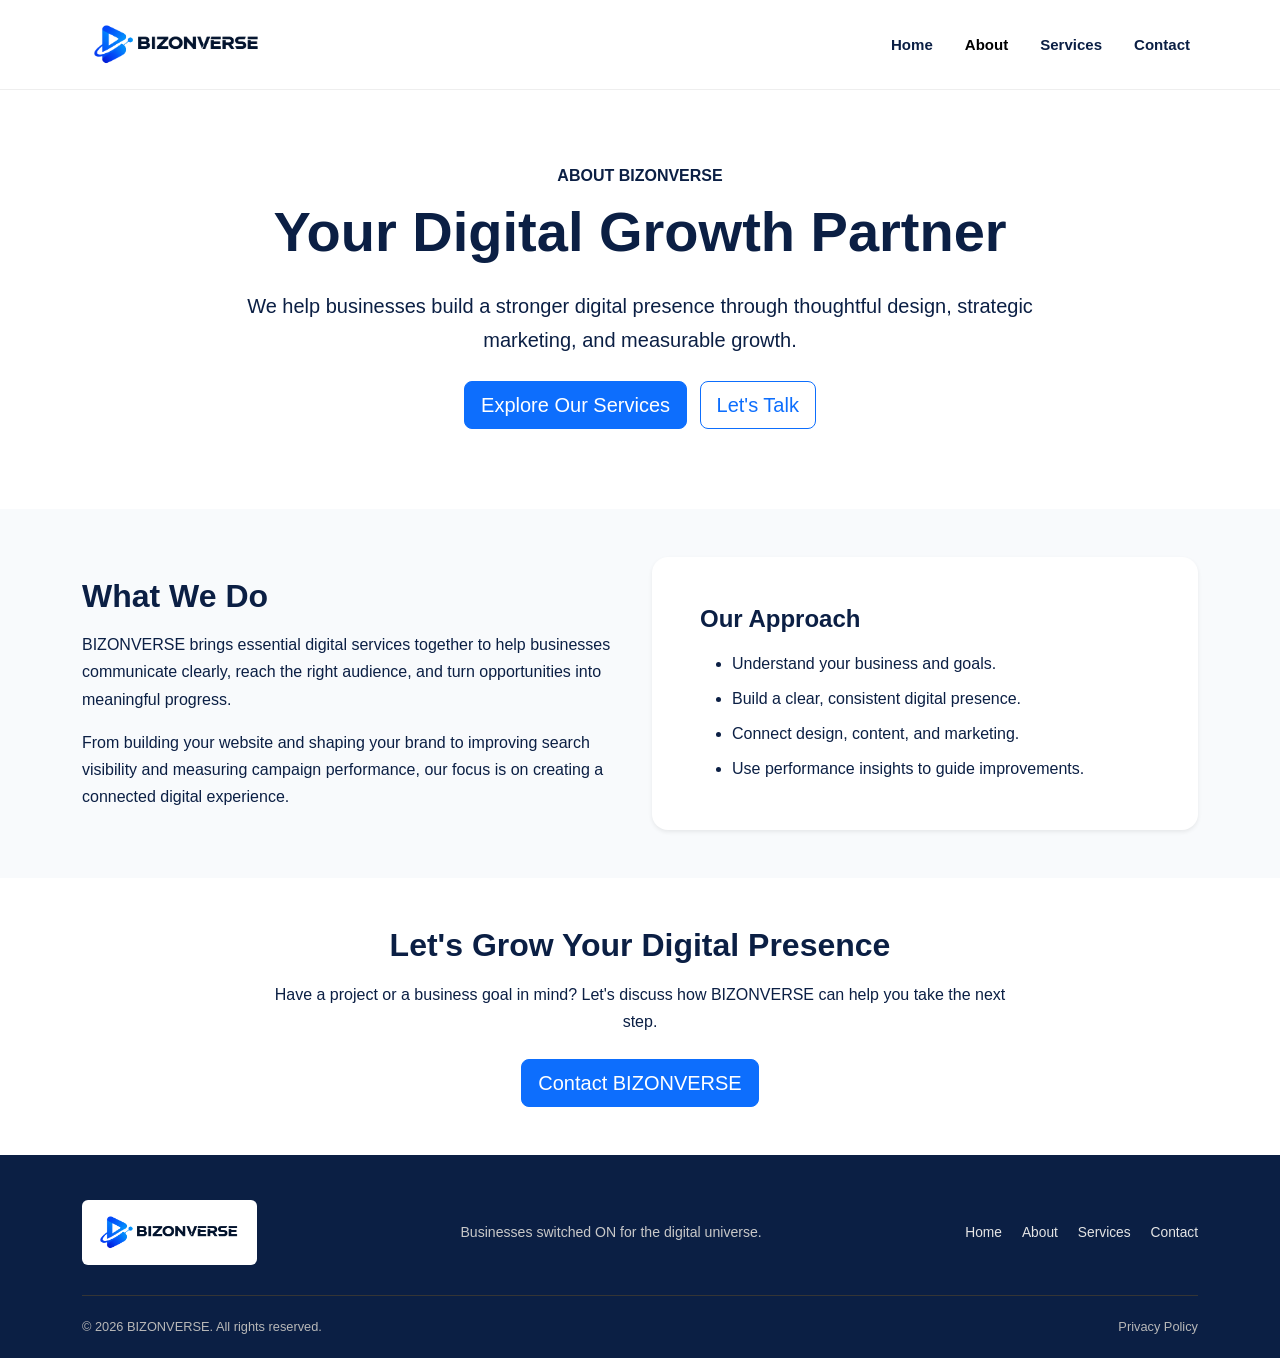
==== about.html @ 844cd247 "Initial BIZONVERSE static website" ====
<!DOCTYPE html>
<html lang="en">

<head>
  <meta charset="UTF-8">
  <meta name="viewport" content="width=device-width, initial-scale=1.0">
  <meta name="description"
    content="Learn about BIZONVERSE, your digital growth partner for website design, branding, SEO, and digital marketing.">
  <meta name="theme-color" content="#0B1F44">
  <title>About Us | BIZONVERSE</title>

  <link href="https://cdn.jsdelivr.net/npm/bootstrap@5.3.3/dist/css/bootstrap.min.css" rel="stylesheet"
    integrity="sha384-QWTKZyjpPEjISv5WaRU9OFeRpok6YctnYmDr5pNlyT2bRjXh0JMhjY6hW+ALEwIH" crossorigin="anonymous">

  <link rel="stylesheet" href="css/style.css">
</head>

<body>

  <header class="site-header">
    <nav class="navbar navbar-expand-lg navbar-light bg-white">
      <div class="container">
        <a class="navbar-brand brand-name" href="index.html" aria-label="BIZONVERSE home">
          <img src="assets/bizonverse-logo.png" alt="BIZONVERSE — Your Digital Growth Partner" class="site-logo">
        </a>

        <button class="navbar-toggler" type="button" data-bs-toggle="collapse" data-bs-target="#mainNavigation"
          aria-controls="mainNavigation" aria-expanded="false" aria-label="Toggle navigation">
          <span class="navbar-toggler-icon"></span>
        </button>

        <div class="collapse navbar-collapse" id="mainNavigation">
          <ul class="navbar-nav ms-auto align-items-lg-center gap-lg-3">
            <li class="nav-item"><a class="nav-link" href="index.html">Home</a></li>
            <li class="nav-item"><a class="nav-link active" aria-current="page" href="about.html">About</a></li>
            <li class="nav-item"><a class="nav-link" href="services.html">Services</a></li>
            <li class="nav-item"><a class="nav-link" href="contact.html">Contact</a></li>
          </ul>
        </div>
      </div>
    </nav>
  </header>

  <main id="site-content">
    <section class="py-5">
      <div class="container py-lg-4">
        <div class="row justify-content-center text-center">
          <div class="col-lg-9">
            <p class="text-uppercase fw-semibold mb-2">About BIZONVERSE</p>
            <h1 class="display-4 fw-bold mb-4">Your Digital Growth Partner</h1>
            <p class="lead mb-4">
              We help businesses build a stronger digital presence through
              thoughtful design, strategic marketing, and measurable growth.
            </p>
            <a href="services.html" class="btn btn-primary btn-lg me-2 mb-2">
              Explore Our Services
            </a>
            <a href="contact.html" class="btn btn-outline-primary btn-lg mb-2">
              Let's Talk
            </a>
          </div>
        </div>
      </div>
    </section>

    <section class="py-5" style="background-color: #F8FAFC;">
      <div class="container">
        <div class="row g-4 align-items-center">
          <div class="col-lg-6">
            <h2 class="fw-bold mb-3">What We Do</h2>
            <p>
              BIZONVERSE brings essential digital services together to help
              businesses communicate clearly, reach the right audience, and
              turn opportunities into meaningful progress.
            </p>
            <p class="mb-0">
              From building your website and shaping your brand to improving
              search visibility and measuring campaign performance, our focus
              is on creating a connected digital experience.
            </p>
          </div>
          <div class="col-lg-6">
            <div class="p-4 p-lg-5 bg-white rounded-4 shadow-sm">
              <h2 class="h4 fw-bold mb-3">Our Approach</h2>
              <ul class="mb-0">
                <li class="mb-2">Understand your business and goals.</li>
                <li class="mb-2">Build a clear, consistent digital presence.</li>
                <li class="mb-2">Connect design, content, and marketing.</li>
                <li>Use performance insights to guide improvements.</li>
              </ul>
            </div>
          </div>
        </div>
      </div>
    </section>

    <section class="py-5">
      <div class="container text-center">
        <div class="row justify-content-center">
          <div class="col-lg-8">
            <h2 class="fw-bold mb-3">Let's Grow Your Digital Presence</h2>
            <p class="mb-4">
              Have a project or a business goal in mind? Let's discuss how
              BIZONVERSE can help you take the next step.
            </p>
            <a href="contact.html" class="btn btn-primary btn-lg">
              Contact BIZONVERSE
            </a>
          </div>
        </div>
      </div>
    </section>
  </main>

  <footer class="site-footer">
    <div class="container">
      <div class="footer-main">
        <a class="navbar-brand brand-name footer-brand" href="#site-content" aria-label="BIZONVERSE home">
          <img src="assets/bizonverse-logo.png" alt="BIZONVERSE — Your Digital Growth Partner"
            class="site-logo footer-logo">
        </a>
        <p>Businesses switched ON for the digital universe.</p>
        <div class="footer-links">
          <a href="index.html">Home</a>
          <a href="about.html">About</a>
          <a href="services.html">Services</a>
          <a href="contact.html">Contact</a>
        </div>
      </div>
      <div class="footer-bottom">
        <p>© <span id="current-year">2026</span> BIZONVERSE. All rights reserved.</p>
        <a href="privacy-policy.html">Privacy Policy</a>
      </div>
    </div>
  </footer>

  <script src="https://cdn.jsdelivr.net/npm/bootstrap@5.3.3/dist/js/bootstrap.bundle.min.js"
    integrity="sha384-YvpcrYf0tY3lHB60NNkmXc5s9fDVZLESaAA55NDzOxhy9GkcIdslK1eN7N6jIeHz"
    crossorigin="anonymous"></script>
  <script src="js/main.js"></script>
</body>

</html>
---- css/style.css ----
:root {
  --bv-navy: #0B1F44;
  --bv-blue: #3B82F6;
  --bv-blue-hover: #2563EB;
  --bv-white: #FFFFFF;
  --bv-border: #E5E7EB;
  --bv-surface: #F8FAFC;
  --bv-dark-surface: #061329;
  --bv-text: #0B1F44;
  --bv-muted: #64748B;
  --bv-font: Inter, -apple-system, BlinkMacSystemFont, "Segoe UI", sans-serif;
  --bv-radius: 18px;
  --bv-shadow: 0 16px 45px rgba(11, 31, 68, 0.08);
}

* {
  box-sizing: border-box;
}

html {
  scroll-behavior: smooth;
  scroll-padding-top: 90px;
}

body {
  margin: 0;
  color: var(--bv-text);
  background: var(--bv-white);
  font-family: var(--bv-font);
  font-size: 16px;
  line-height: 1.7;
  -webkit-font-smoothing: antialiased;
}

a {
  color: inherit;
  text-decoration: none;
}

a:focus-visible,
button:focus-visible {
  outline: 3px solid var(--bv-blue);
  outline-offset: 4px;
}

.skip-link {
  position: absolute;
  top: -100px;
  left: 16px;
  z-index: 2000;
  padding: 10px 16px;
  color: var(--bv-white);
  background: var(--bv-navy);
  border-radius: 8px;
}

.skip-link:focus {
  top: 12px;
}

.site-header {
  position: sticky;
  top: 0;
  z-index: 1020;
  background: var(--bv-white);
  border-bottom: 1px solid rgba(17, 17, 17, 0.07);
}

.navbar {
  min-height: 82px;
}

.brand-name {
  color: var(--bv-navy);
  font-size: 1.45rem;
  font-weight: 850;
  letter-spacing: -1px;
}

.brand-name span:first-child {
  color: var(--bv-blue);
}

.brand-name .brand-dot {
  color: var(--bv-blue);
}

.navbar-nav .nav-link {
  color: var(--bv-text);
  font-size: 0.94rem;
  font-weight: 600;
  transition: color 0.2s ease;
}

.navbar-nav .nav-link:hover {
  color: var(--bv-blue);
}

.btn-brand {
  display: inline-flex;
  align-items: center;
  justify-content: center;
  gap: 10px;
  padding: 12px 23px;
  color: var(--bv-white);
  background: var(--bv-blue);
  border: 1px solid var(--bv-blue);
  border-radius: 8px;
  font-weight: 700;
  transition: background 0.2s ease, transform 0.2s ease;
}

.btn-brand:hover {
  color: var(--bv-white);
  background: var(--bv-blue-hover);
  border-color: var(--bv-blue-hover);
  transform: translateY(-2px);
}

.btn-outline-dark {
  padding: 12px 23px;
  border-radius: 8px;
  font-weight: 700;
}

.hero-section {
  position: relative;
  overflow: hidden;
  padding: 100px 0 110px;
  background:
    radial-gradient(ellipse at 95% 15%, rgba(217, 119, 6, 0.09), transparent 38%),
    linear-gradient(135deg, #FFFFFF 45%, #FAF7F1 100%);
}

.eyebrow {
  display: flex;
  align-items: center;
  gap: 10px;
  margin-bottom: 20px;
  color: var(--bv-blue);
  font-size: 0.77rem;
  font-weight: 800;
  letter-spacing: 2px;
}

.eyebrow > span {
  width: 27px;
  height: 3px;
  background: var(--bv-blue);
  border-radius: 4px;
}

.hero-section h1 {
  max-width: 740px;
  margin-bottom: 24px;
  color: var(--bv-navy);
  font-size: clamp(2.7rem, 5.5vw, 4.7rem);
  font-weight: 850;
  letter-spacing: -2.8px;
  line-height: 1.09;
}

.highlight {
  color: var(--bv-blue);
}

.hero-description {
  max-width: 590px;
  margin-bottom: 32px;
  color: var(--bv-muted);
  font-size: 1.08rem;
  line-height: 1.9;
}

.hero-actions {
  display: flex;
  flex-wrap: wrap;
  gap: 13px;
}

.hero-proof {
  display: flex;
  align-items: center;
  gap: 12px;
  margin-top: 32px;
}

.proof-icon {
  display: grid;
  flex-shrink: 0;
  width: 34px;
  height: 34px;
  place-items: center;
  color: var(--bv-blue);
  background: #DBEAFE;
  border-radius: 50%;
}

.hero-proof p {
  margin: 0;
  color: var(--bv-muted);
  font-size: 0.87rem;
}

.growth-card {
  position: relative;
  overflow: hidden;
  padding: 30px;
  background: var(--bv-white);
  border: 1px solid var(--bv-border);
  border-radius: 24px;
  box-shadow: var(--bv-shadow);
}

.growth-card-top {
  display: flex;
  align-items: center;
  gap: 9px;
  color: var(--bv-muted);
  font-size: 0.68rem;
  font-weight: 800;
  letter-spacing: 1.3px;
}

.status-dot {
  width: 8px;
  height: 8px;
  background: #22A06B;
  border-radius: 50%;
}

.growth-orbit {
  position: relative;
  display: grid;
  width: min(100%, 310px);
  aspect-ratio: 1;
  margin: 25px auto;
  place-items: center;
}

.orbit {
  position: absolute;
  border: 1px solid rgba(217, 119, 6, 0.22);
  border-radius: 50%;
}

.orbit-one {
  inset: 8%;
}

.orbit-two {
  inset: 21%;
  border-style: dashed;
  border-color: rgba(17, 17, 17, 0.16);
}

.orbit-center {
  display: flex;
  align-items: center;
  justify-content: center;
  gap: 4px;
  width: 105px;
  height: 105px;
  color: var(--bv-white);
  background: var(--bv-navy);
  border: 5px solid #FFF0D6;
  border-radius: 50%;
  font-size: 1.55rem;
  font-weight: 850;
  letter-spacing: -1px;
  box-shadow: 0 8px 25px rgba(17, 17, 17, 0.16);
}

.orbit-center span {
  color: var(--bv-blue);
  font-size: 0.85rem;
}

.orbit-node {
  position: absolute;
  display: grid;
  width: 43px;
  height: 43px;
  place-items: center;
  color: var(--bv-blue);
  background: var(--bv-white);
  border: 1px solid var(--bv-border);
  border-radius: 50%;
  font-size: 0.9rem;
  font-weight: 800;
  box-shadow: 0 5px 20px rgba(17, 17, 17, 0.08);
}

.node-one {
  top: 5%;
  left: 45%;
}

.node-two {
  right: 3%;
  bottom: 28%;
}

.node-three {
  bottom: 6%;
  left: 17%;
}

.growth-card h2 {
  color: var(--bv-navy);
  font-size: 1.2rem;
  font-weight: 800;
  text-align: center;
}

.growth-card > p {
  color: var(--bv-muted);
  font-size: 0.9rem;
  text-align: center;
}

.growth-steps {
  display: grid;
  gap: 10px;
  margin-top: 25px;
  padding-top: 20px;
  border-top: 1px solid var(--bv-border);
}

.growth-steps div {
  display: flex;
  align-items: center;
  gap: 12px;
  font-size: 0.9rem;
  font-weight: 600;
}

.growth-steps span {
  color: var(--bv-blue);
  font-size: 0.76rem;
  font-weight: 850;
}

.intro-strip {
  padding: 27px 0;
  color: var(--bv-white);
  background: var(--bv-navy);
  text-align: center;
}

.intro-strip p {
  margin-bottom: 3px;
  font-size: 0.75rem;
  font-weight: 800;
  letter-spacing: 1.8px;
}

.intro-strip span {
  color: #93C5FD;
  font-size: 0.95rem;
}

.section-padding {
  padding: 100px 0;
}

.services-section {
  background: var(--bv-white);
}

.section-heading {
  max-width: 720px;
  margin: 0 auto 48px;
  text-align: center;
}

.section-heading .eyebrow {
  justify-content: center;
}

.section-heading h2,
.about-section h2,
.contact-panel h2 {
  margin-bottom: 17px;
  color: var(--bv-navy);
  font-size: clamp(2rem, 4vw, 3.25rem);
  font-weight: 850;
  letter-spacing: -1.5px;
  line-height: 1.2;
}

.section-heading > p:last-child {
  color: var(--bv-muted);
}

.service-card {
  height: 100%;
  padding: 28px 24px;
  background: var(--bv-white);
  border: 1px solid var(--bv-border);
  border-radius: var(--bv-radius);
  transition: transform 0.25s ease, box-shadow 0.25s ease, border-color 0.25s ease;
}

.service-card:hover {
  transform: translateY(-6px);
  border-color: #93C5FD;
  box-shadow: var(--bv-shadow);
}

.service-icon {
  display: grid;
  width: 52px;
  height: 52px;
  margin-bottom: 23px;
  place-items: center;
  color: var(--bv-blue);
  background: #DBEAFE;
  border-radius: 14px;
  font-size: 1.65rem;
  font-weight: 700;
}

.service-card h3 {
  margin-bottom: 12px;
  color: var(--bv-navy);
  font-size: 1.15rem;
  font-weight: 800;
}

.service-card p {
  min-height: 82px;
  margin-bottom: 18px;
  color: var(--bv-muted);
  font-size: 0.9rem;
  line-height: 1.8;
}

.service-card a {
  color: var(--bv-blue-hover);
  font-size: 0.87rem;
  font-weight: 800;
}

.service-card a:hover {
  color: var(--bv-navy);
}

.about-section {
  background: var(--bv-surface);
}

.about-copy {
  margin-bottom: 30px;
  color: var(--bv-muted);
  font-size: 1.05rem;
  line-height: 1.9;
}

.value-list {
  display: grid;
  gap: 20px;
}

.value-list > div {
  display: flex;
  align-items: flex-start;
  gap: 18px;
}

.value-list > div > span {
  display: grid;
  flex-shrink: 0;
  width: 42px;
  height: 42px;
  place-items: center;
  color: var(--bv-blue);
  background: var(--bv-white);
  border: 1px solid var(--bv-border);
  border-radius: 10px;
  font-size: 0.8rem;
  font-weight: 850;
}

.value-list p {
  margin: 0;
  color: var(--bv-muted);
  font-size: 0.9rem;
}

.value-list strong {
  color: var(--bv-navy);
  font-size: 1rem;
}

.contact-section {
  background: var(--bv-white);
}

.contact-panel {
  display: flex;
  align-items: center;
  justify-content: space-between;
  gap: 35px;
  padding: 55px;
  background: #F8FAFC;
  border: 1px solid #E5E7EB;
  border-radius: 24px;
}

.contact-panel > div {
  max-width: 680px;
}

.contact-panel h2 {
  font-size: clamp(2rem, 4vw, 3rem);
}

.contact-panel p:last-child {
  margin-bottom: 0;
  color: var(--bv-muted);
}

.site-footer {
  padding: 45px 0 20px;
  color: #E5E5E5;
  background: var(--bv-navy);
}

.footer-main {
  display: flex;
  align-items: center;
  justify-content: space-between;
  flex-wrap: wrap;
  gap: 20px;
  padding-bottom: 30px;
}

.footer-brand {
  color: var(--bv-white);
}

.footer-main > p {
  margin: 0;
  color: #C8C8C8;
  font-size: 0.88rem;
}

.footer-links {
  display: flex;
  flex-wrap: wrap;
  gap: 20px;
  font-size: 0.86rem;
}

.footer-links a:hover,
.footer-bottom a:hover {
  color: #93C5FD;
}

.footer-bottom {
  display: flex;
  align-items: center;
  justify-content: space-between;
  flex-wrap: wrap;
  gap: 12px;
  padding-top: 20px;
  border-top: 1px solid #353535;
  color: #B8B8B8;
  font-size: 0.8rem;
}

.footer-bottom p {
  margin: 0;
}

@media (max-width: 991.98px) {
  .hero-section {
    padding: 75px 0;
  }

  .navbar-collapse {
    padding: 18px 0;
  }

  .navbar-nav {
    align-items: stretch !important;
  }

  .navbar-nav .nav-cta {
    margin-top: 8px;
  }

  .contact-panel {
    align-items: flex-start;
    flex-direction: column;
    padding: 38px;
  }
}

@media (max-width: 575.98px) {
  .navbar {
    min-height: 72px;
  }

  .brand-name {
    font-size: 1.25rem;
  }

  .hero-section {
    padding: 58px 0;
  }

  .hero-section h1 {
    font-size: clamp(2.35rem, 11vw, 3.4rem);
    letter-spacing: -1.8px;
  }

  .hero-description {
    font-size: 1rem;
  }

  .hero-actions {
    flex-direction: column;
    align-items: stretch;
  }

  .hero-actions .btn {
    width: 100%;
  }

  .growth-card {
    padding: 23px 18px;
  }

  .section-padding {
    padding: 68px 0;
  }

  .section-heading {
    margin-bottom: 34px;
  }

  .service-card {
    padding: 24px;
  }

  .service-card p {
    min-height: 0;
  }

  .contact-panel {
    padding: 28px 22px;
  }

  .contact-panel .btn {
    width: 100%;
    padding-inline: 12px;
    font-size: 0.95rem;
  }

  .footer-main,
  .footer-bottom {
    align-items: flex-start;
    flex-direction: column;
  }

  .footer-links {
    gap: 16px;
  }
}

@media (prefers-reduced-motion: reduce) {
  *,
  *::before,
  *::after {
    scroll-behavior: auto !important;
    animation-duration: 0.01ms !important;
    transition-duration: 0.01ms !important;
  }
}



.site-logo {
  display: block;
  width: 190px;
  max-width: 100%;
  height: auto;
  object-fit: contain;
}


.footer-logo {
  width: 175px;
  background: #FFFFFF;
  padding: 6px 8px;
  border-radius: 6px;
}


@media (max-width: 575.98px) {
  .site-logo {
    width: 155px;
  }

  .footer-logo {
    width: 150px;
  }
}
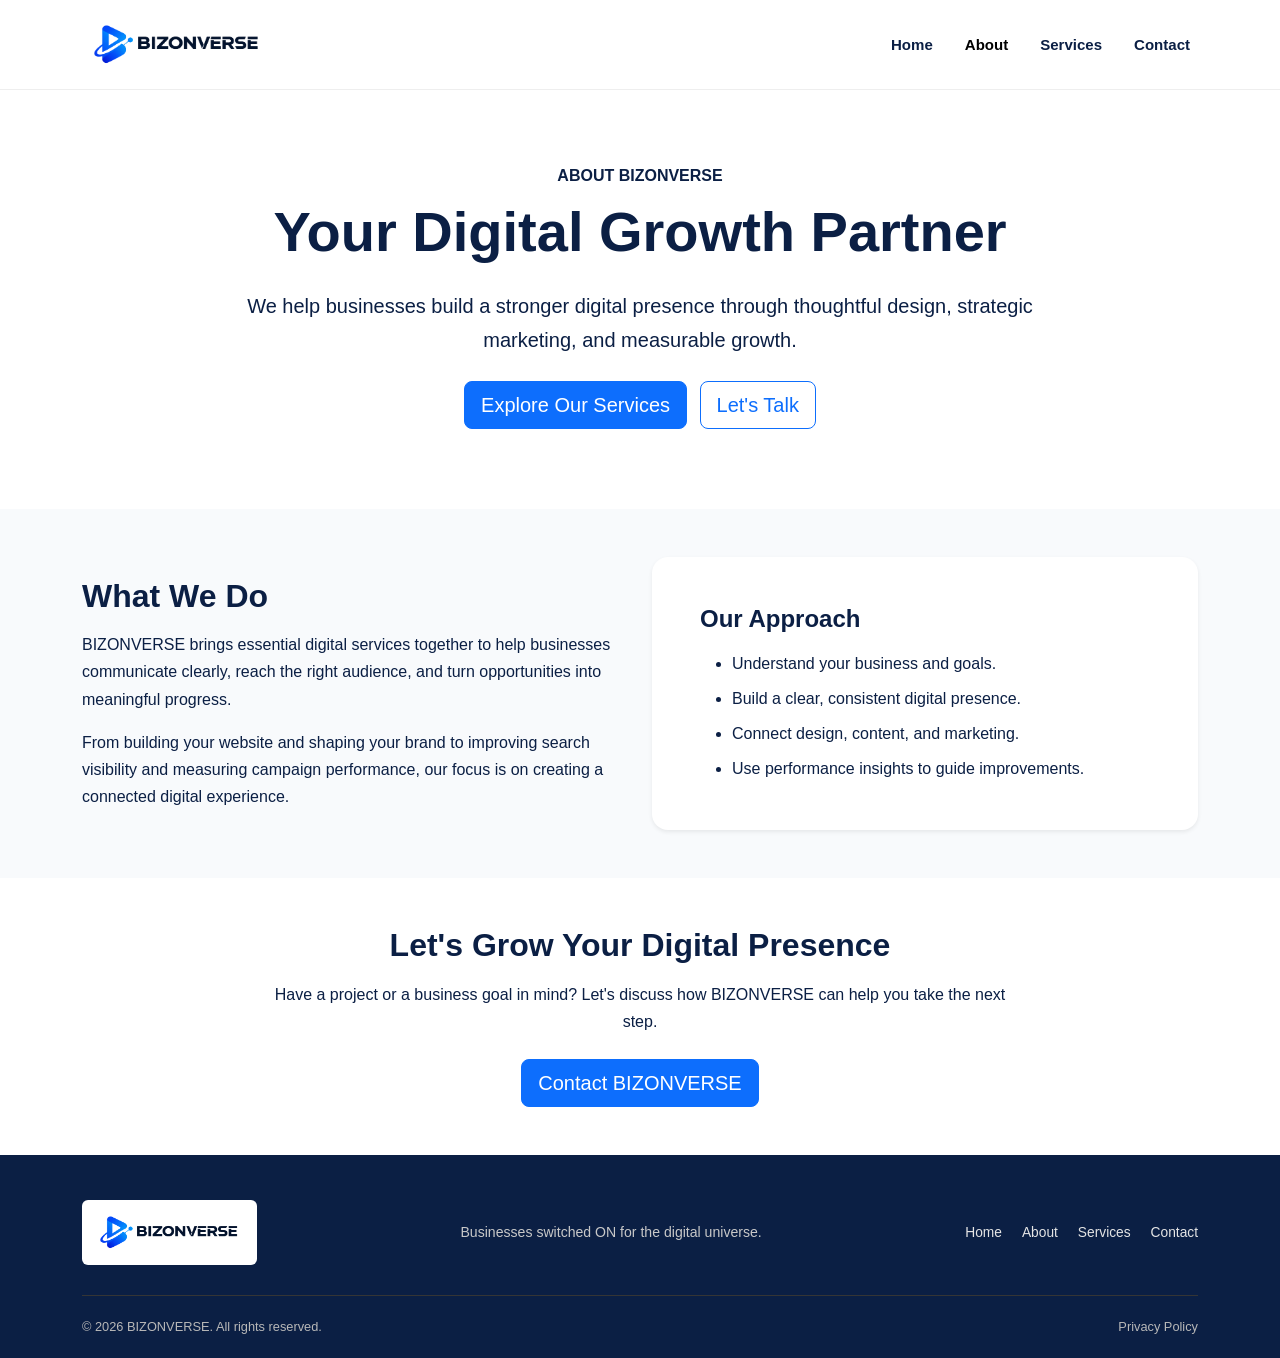
==== commit c7843c05: "Optimize logo image with WebP" ====
--- a/about.html
+++ b/about.html
@@ -2,13 +2,37 @@
 <html lang="en">
 
 <head>
+    <!-- Google tag (gtag.js) -->
+    <script async src="https://www.googletagmanager.com/gtag/js?id=G-BG7Q9536P5"></script>
+    <script>
+        window.dataLayer = window.dataLayer || [];
+        function gtag(){dataLayer.push(arguments);}
+        gtag('js', new Date());
+        gtag('config', 'G-BG7Q9536P5');
+    </script>
   <meta charset="UTF-8">
   <meta name="viewport" content="width=device-width, initial-scale=1.0">
   <meta name="description"
     content="Learn about BIZONVERSE, your digital growth partner for website design, branding, SEO, and digital marketing.">
   <meta name="theme-color" content="#0B1F44">
   <title>About Us | BIZONVERSE</title>
+  <link rel="canonical" href="https://bizonverse.com/about.html">
+  
+  <!-- Open Graph: Social sharing -->
+  <meta property="og:title" content="About Us | BIZONVERSE">
+  <meta property="og:description" content="Learn about BIZONVERSE, your digital growth partner for website design, branding, SEO, and digital marketing.">
+  <meta property="og:url" content="https://bizonverse.com/about.html">
+  <meta property="og:type" content="website">
+  <meta property="og:image" content="https://bizonverse.com/assets/bizonverse-logo.webp">
+  <meta property="og:site_name" content="BIZONVERSE">
+  <meta property="og:locale" content="en_IN">
+  <!-- Twitter/X: Social sharing -->
+  <meta name="twitter:card" content="summary_large_image">
+  <meta name="twitter:title" content="About Us | BIZONVERSE">
+  <meta name="twitter:description" content="Learn about BIZONVERSE, your digital growth partner for website design, branding, SEO, and digital marketing.">
+  <meta name="twitter:image" content="https://bizonverse.com/assets/bizonverse-logo.webp">
 
+  <!-- Bootstrap 5 -->
   <link href="https://cdn.jsdelivr.net/npm/bootstrap@5.3.3/dist/css/bootstrap.min.css" rel="stylesheet"
     integrity="sha384-QWTKZyjpPEjISv5WaRU9OFeRpok6YctnYmDr5pNlyT2bRjXh0JMhjY6hW+ALEwIH" crossorigin="anonymous">
 
@@ -21,7 +45,7 @@
     <nav class="navbar navbar-expand-lg navbar-light bg-white">
       <div class="container">
         <a class="navbar-brand brand-name" href="index.html" aria-label="BIZONVERSE home">
-          <img src="assets/bizonverse-logo.png" alt="BIZONVERSE — Your Digital Growth Partner" class="site-logo">
+          <img src="assets/bizonverse-logo.webp" alt="BIZONVERSE — Your Digital Growth Partner" class="site-logo">
         </a>
 
         <button class="navbar-toggler" type="button" data-bs-toggle="collapse" data-bs-target="#mainNavigation"
@@ -116,7 +140,7 @@
     <div class="container">
       <div class="footer-main">
         <a class="navbar-brand brand-name footer-brand" href="#site-content" aria-label="BIZONVERSE home">
-          <img src="assets/bizonverse-logo.png" alt="BIZONVERSE — Your Digital Growth Partner"
+          <img src="assets/bizonverse-logo.webp" alt="BIZONVERSE — Your Digital Growth Partner"
             class="site-logo footer-logo">
         </a>
         <p>Businesses switched ON for the digital universe.</p>
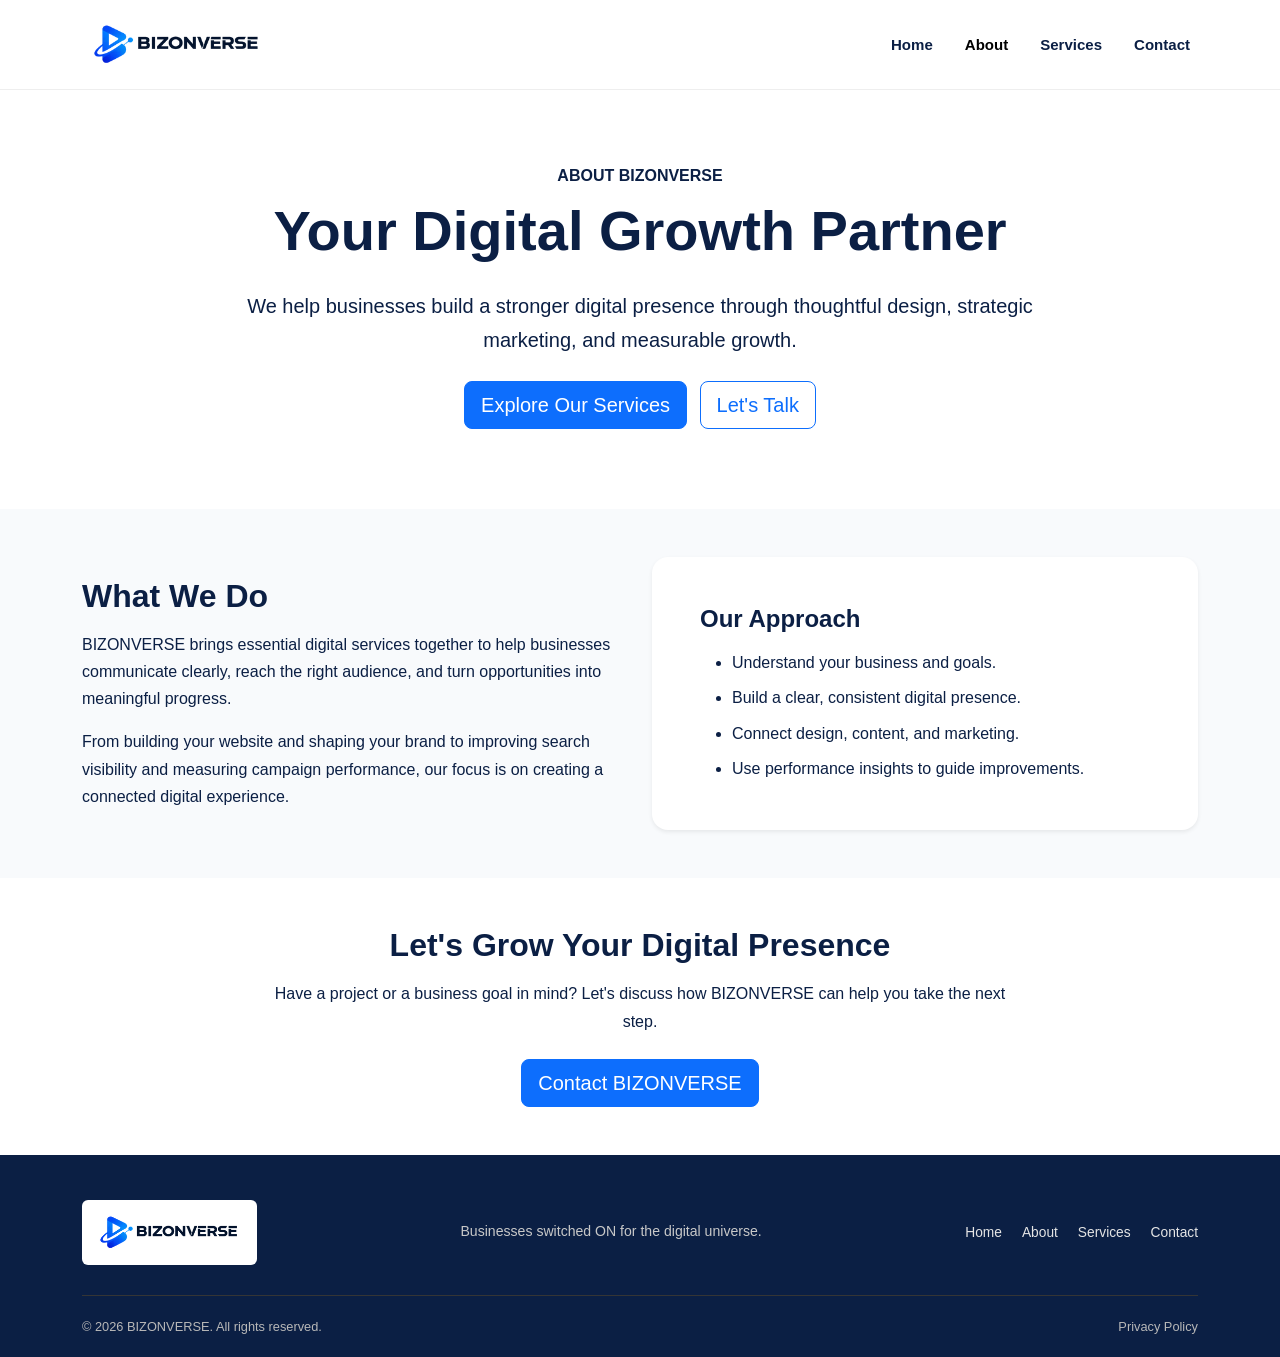
==== commit 7beaac9f: "Resize logo for faster mobile loading" ====
--- a/about.html
+++ b/about.html
@@ -23,14 +23,14 @@
   <meta property="og:description" content="Learn about BIZONVERSE, your digital growth partner for website design, branding, SEO, and digital marketing.">
   <meta property="og:url" content="https://bizonverse.com/about.html">
   <meta property="og:type" content="website">
-  <meta property="og:image" content="https://bizonverse.com/assets/bizonverse-logo.webp">
+  <meta property="og:image" content="https://bizonverse.com/assets/bizonverse-logo-small.webp">
   <meta property="og:site_name" content="BIZONVERSE">
   <meta property="og:locale" content="en_IN">
   <!-- Twitter/X: Social sharing -->
   <meta name="twitter:card" content="summary_large_image">
   <meta name="twitter:title" content="About Us | BIZONVERSE">
   <meta name="twitter:description" content="Learn about BIZONVERSE, your digital growth partner for website design, branding, SEO, and digital marketing.">
-  <meta name="twitter:image" content="https://bizonverse.com/assets/bizonverse-logo.webp">
+  <meta name="twitter:image" content="https://bizonverse.com/assets/bizonverse-logo-small.webp">
 
   <!-- Bootstrap 5 -->
   <link href="https://cdn.jsdelivr.net/npm/bootstrap@5.3.3/dist/css/bootstrap.min.css" rel="stylesheet"
@@ -45,7 +45,7 @@
     <nav class="navbar navbar-expand-lg navbar-light bg-white">
       <div class="container">
         <a class="navbar-brand brand-name" href="index.html" aria-label="BIZONVERSE home">
-          <img src="assets/bizonverse-logo.webp" alt="BIZONVERSE — Your Digital Growth Partner" class="site-logo">
+          <img src="assets/bizonverse-logo-small.webp" alt="BIZONVERSE — Your Digital Growth Partner" class="site-logo">
         </a>
 
         <button class="navbar-toggler" type="button" data-bs-toggle="collapse" data-bs-target="#mainNavigation"
@@ -140,7 +140,7 @@
     <div class="container">
       <div class="footer-main">
         <a class="navbar-brand brand-name footer-brand" href="#site-content" aria-label="BIZONVERSE home">
-          <img src="assets/bizonverse-logo.webp" alt="BIZONVERSE — Your Digital Growth Partner"
+          <img src="assets/bizonverse-logo-small.webp" alt="BIZONVERSE — Your Digital Growth Partner"
             class="site-logo footer-logo">
         </a>
         <p>Businesses switched ON for the digital universe.</p>
